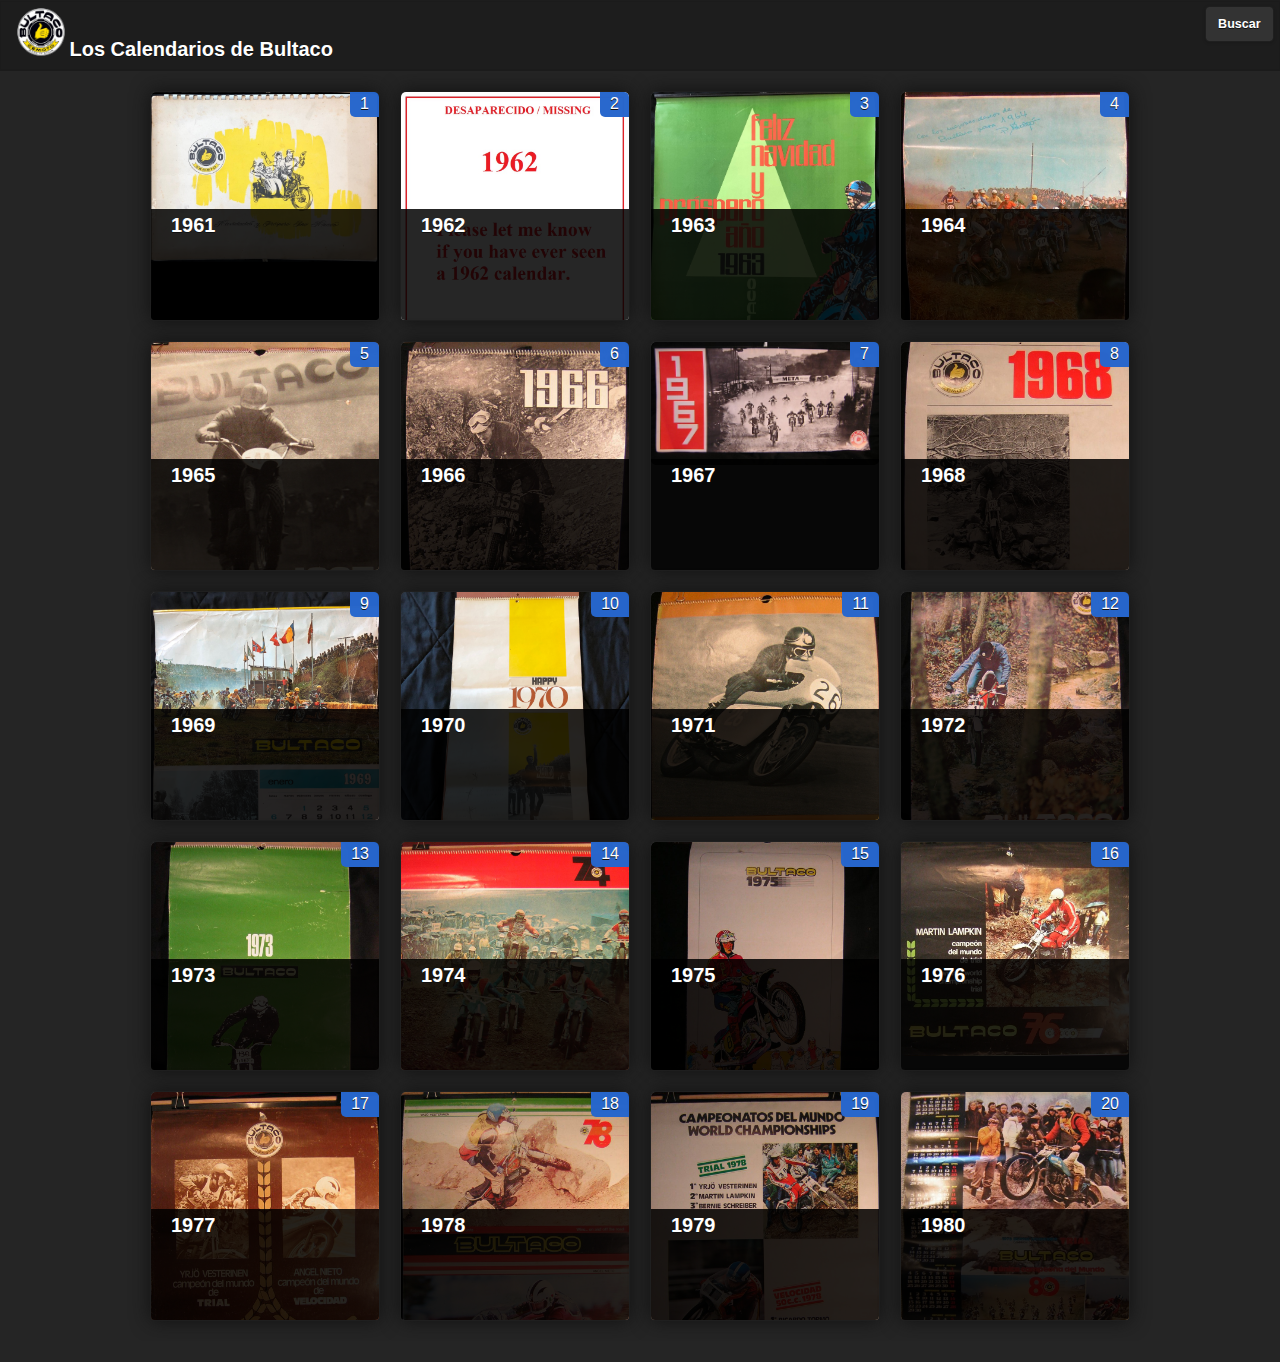
==== calendars.html @ 8ec5a5cc "Add files via upload" ====
<!DOCTYPE html>
<html>
    <head>
        <meta charset="utf-8">
        <meta name="viewport" content="width=device-width, initial-scale=1">
        <title>Bultaco Calendars</title>
        <link rel="stylesheet" href="./libs/jquery.mobile-1.4.5.min.css">
        <link rel="stylesheet" href="./libs/listview-grid.css">
        <script src="./libs/jquery-latest.min.js"></script>
        <script src="./libs/jquery.mobile-1.4.5.min.js"></script>
        <script type='text/javascript' src='./libs/knockout-3.5.0.js'></script>
        <script type="text/javascript" src='./libs/calendars.js'></script>
        <script type="text/javascript">
            var myViewModel= { "calendars": ko.observableArray() };
            $( document ).ready(function() {
                myViewModel.calendars(engCalendars);
                ko.applyBindings(myViewModel);
                $( ".photopopup" ).on({
                    popupbeforeposition: function() {
                        var maxHeight = $( window ).height() - 60 + "px";
                        $( ".photopopup img" ).css( "max-height", maxHeight );
                    }
                });   
            });
            var currentIndex;
            var currentYear;
            var currentPages;
            function go(year, pages) {
                currentIndex = 0;
                currentYear=year;
                currentPages=pages;
                document.getElementById("previous").style.display = "block";
                document.getElementById("next").style.display = "block";
                if (currentIndex==0) document.getElementById("previous").style.display = "none";
                if (currentIndex==currentPages-1) document.getElementById("next").style.display = "none";
                document.getElementById("calendarImage").src = "./calendars/" + currentYear + "/" + currentYear+ "-" + currentIndex + ".jpg";
                $( "#popCalendar" ).popup();    
                $( "#popCalendar" ).popup({ history: false });            
                $( "#popCalendar" ).popup({ positionTo: "window" });
                $( "#popCalendar" ).popup({ transition: "flip" });
                $( "#popCalendar" ).popup("open");
            }
            function previous() {
                if (currentIndex==0) return;
                currentIndex--;
                if (currentIndex==0) document.getElementById("previous").style.display = "none";
                document.getElementById("next").style.display = "block";
                document.getElementById("calendarImage").src = "./calendars/" + currentYear + "/" + currentYear+ "-" + currentIndex + ".jpg";
                $( "#popManual" ).popup("reposition", {"positionTo":"window"});
            }
            function next() {
                if (currentIndex==currentPages-1) return;
                currentIndex++;
                if (currentIndex==currentPages-1) document.getElementById("next").style.display = "none";
                document.getElementById("previous").style.display = "block";
                document.getElementById("calendarImage").src = "./calendars/" + currentYear + "/" + currentYear + "-" + currentIndex + ".jpg";
                $( "#popManual" ).popup("reposition", {"positionTo":"window"});
            }
        </script>
    </head>
    <body>
        <div data-role="page" id="main-page" class="my-page" data-theme="b">
            <div data-role="header" data-position="fixed">
                <div class="ui-bar ui-bar-b">
                    <img src="./images/logo.png" class="logo">
                    <span class="my-title">Los Calendarios de Bultaco</span>
                    <a href="#nav-panel" data-icon="bars" class="ui-btn-right ui-link ui-btn ui-icon-bars ui-shadow ui-corner-all" data-role="button" role="button">Buscar</a>
                </div>                
            </div>
            <div role="main" class="ui-content">
                <ul id="calendar_list" data-role="listview" data-inset="true" data-filter="true" data-input="#filterable-input">
                    <!-- ko foreach: calendars -->
                        <li>
                            <a data-bind="click: function(){go(year, pages);}" >
                                <img data-bind="attr:{src:'./calendars/' + year + '/' + year + '-0.jpg'}" class="ui-li-thumb">
                                <h2 data-bind='text:year'></h2>
                                <p>
                                </p>
                                <p class="ui-li-aside">
                                    <span data-bind='text:($index() + 1)'></span>
                                </p>
                            </a>
                        </li>
                    <!-- /ko -->
                </ul>
            </div>
            <div data-role="popup" id="popCalendar" class="photopopup">
                <a href="#" data-bind="click:function(){$( '#popCalendar' ).popup( 'close' );}" data-role="button" data-theme="b" data-icon="delete" data-iconpos="notext" class="ui-btn-right">Close</a>
                <img id="calendarImage">
                <img id="previous" style="position:absolute; top:50%; width:3em; height:3em; opacity:.8;" onclick="javascript:previous();" src="./images/previous.png">
                <img id="next" style="position:absolute; top:50%; right:0%; width:3em; height:3em; opacity:.8;" onclick="javascript:next();" src="./images/next.png">
            </div>
            <div data-role="panel" data-display="overlay" data-position="right" id="nav-panel">
                <h2>Buscar</h2>
                <input type="text" data-type="search" id="filterable-input" data-theme="a">
                <br>
                <br>
                <a href="https://bultacomanuals.github.io">Los Manuales</a>
                <br>
                <br>
                <br>
               <center>
                    <span>Pregunta o Comentarios:</span><br>
                    <span>Questions or Comments:</span><br>
                    <a href="mailto:rwbook@columbus.rr.com">Robert Book</a><br><br><br>
                </center>                
            </div>
        </div>
    </body>
</html>
---- libs/listview-grid.css ----
/* A bit custom styling */
.my-page .ui-listview li .ui-btn h2 {
	color: #ffffff;
}
.my-page .ui-listview li .ui-btn p {
	color: #ffffff;
}
.my-page .ui-listview li .ui-btn .ui-li-aside {
	color: #ffffff;
}
.logo {
	width:3em;
	height:3em;
}
.my-title {
	font-size: 1.25em;
}
/* First breakpoint is 48em (768px). 3 column layout. Tiles 250x250 pixels incl. margin at the breakpoint. */
@media ( min-width: 48em ) {
	.my-page .ui-content {
		padding: .5625em; /* 9px */
	}
	.my-page .ui-listview li {
		float: left;
		width: 30.9333%; /* 33.3333% incl. 2 x 1.2% margin */
		height: 14.5em; /* 232p */
		margin: .5625em 1.2%;
	}
	.my-page .ui-listview li > .ui-btn {
		-webkit-box-sizing: border-box; /* include padding and border in height so we can set it to 100% */
		-moz-box-sizing: border-box;
		box-sizing: border-box;
		height: 100%;
	}
	.my-page .ui-listview li.ui-li-has-thumb .ui-li-thumb {
		height: auto; /* To keep aspect ratio. */
		max-width: 100%;
		max-height: none;
	}
	/* Make all list items and anchors inherit the border-radius from the UL. */
	.my-page .ui-listview li,
	.my-page .ui-listview li .ui-btn,
	.my-page .ui-listview .ui-li-thumb {
		-webkit-border-radius: inherit;
		border-radius: inherit;
	}
	/* Hide the icon */
	.my-page .ui-listview .ui-btn-icon-right:after {
		display: none;
	}
	/* Make text wrap. */
	.my-page .ui-listview h2,
	.my-page .ui-listview p {
		white-space: normal;
		overflow: visible;
		position: absolute;
		left: 0;
		right: 0;
	}
	/* Text position */
	.my-page .ui-listview h2 {
		font-size: 1.25em;
		margin: 0;
		padding: .125em 1em;
		bottom: 50%;
	}
	.my-page .ui-listview p {
		font-size: 1em;
		margin: 0;
		padding: 0 1.25em;
		min-height: 50%;
		bottom: 0;
	}
	/* Semi transparent background and different position if there is a thumb. The button has overflow hidden so we don't need to set border-radius. */
	.ui-listview .ui-li-has-thumb h2,
	.ui-listview .ui-li-has-thumb p {
		background: #111;
		background: rgba(0,0,0,.85);
	}
	.ui-listview .ui-li-has-thumb h2 {
		bottom: 35%;
	}
	.ui-listview .ui-li-has-thumb p {
		min-height: 35%;
	}
	/* ui-li-aside has class .ui-li-desc as well so we have to override some things. */
	.my-page .ui-listview .ui-li-aside {
		padding: .125em .625em;
		width: auto;
		min-height: 0;
		top: 0;
		left: auto;
		bottom: auto;
		/* Custom styling. */
		background: #990099;
		/* background: rgba(153,0,153,.85); */
		background: rgba(38,102,204,.99);
		-webkit-border-top-right-radius: inherit;
		border-top-right-radius: inherit;
		-webkit-border-bottom-left-radius: inherit;
		border-bottom-left-radius: inherit;
		-webkit-border-bottom-right-radius: 0;
		border-bottom-right-radius: 0;
	}
	/* If you want to add shadow, don't kill the focus style. */
	.my-page .ui-listview li {
		-moz-box-shadow: 0px 0px 19px #111;
		-webkit-box-shadow: 0px 0px 19px #111;
		box-shadow: 0px 0px 19px #111;
	}
	/* Images mask the hover bg color so we give desktop users feedback by applying the focus style on hover as well. */
	.my-page .ui-listview li > .ui-btn:hover {
		-moz-box-shadow: 0px 0px 52px #33ccff;
		-webkit-box-shadow: 0px 0px 52px #33ccff;
		box-shadow: 0px 0px 52px #33ccff;
	}
	/* Animate focus and hover style, and resizing. */
	.my-page .ui-listview li,
	.my-page .ui-listview .ui-btn {
		-webkit-transition: all 500ms ease;
		-moz-transition: all 500ms ease;
		-o-transition: all 500ms ease;
		-ms-transition: all 500ms ease;
		transition: all 500ms ease;
	}
}

/* Second breakpoint is 63.75em (1020px). 4 column layout. Tiles will be 250x250 pixels incl. margin again at the breakpoint. */
@media ( min-width: 63.75em ) {
	.my-page .ui-content {
		padding: .625em; /* 10px */
	}
	/* Set a max-width for the last breakpoint to prevent too much stretching on large screens.
	By setting the max-width equal to the breakpoint width minus padding we keep square tiles. */
	.my-page .ui-listview {
		max-width: 62.5em; /* 1000px */
		margin: 0 auto;
	}
	/* Because of the 1000px max-width the width will always be 230px (and margin left/right 10px),
	but we stick to percentage values for demo purposes. */
	.my-page .ui-listview li {
		width: 23%;
		height: 230px;
		margin: .625em 1%;
	}
}

/* For this demo we used images with a size of 310x310 pixels. Just before the second breakpoint the images reach their max width: 1019px - 2 x 9px padding = 1001px x 30.9333% = ~310px */
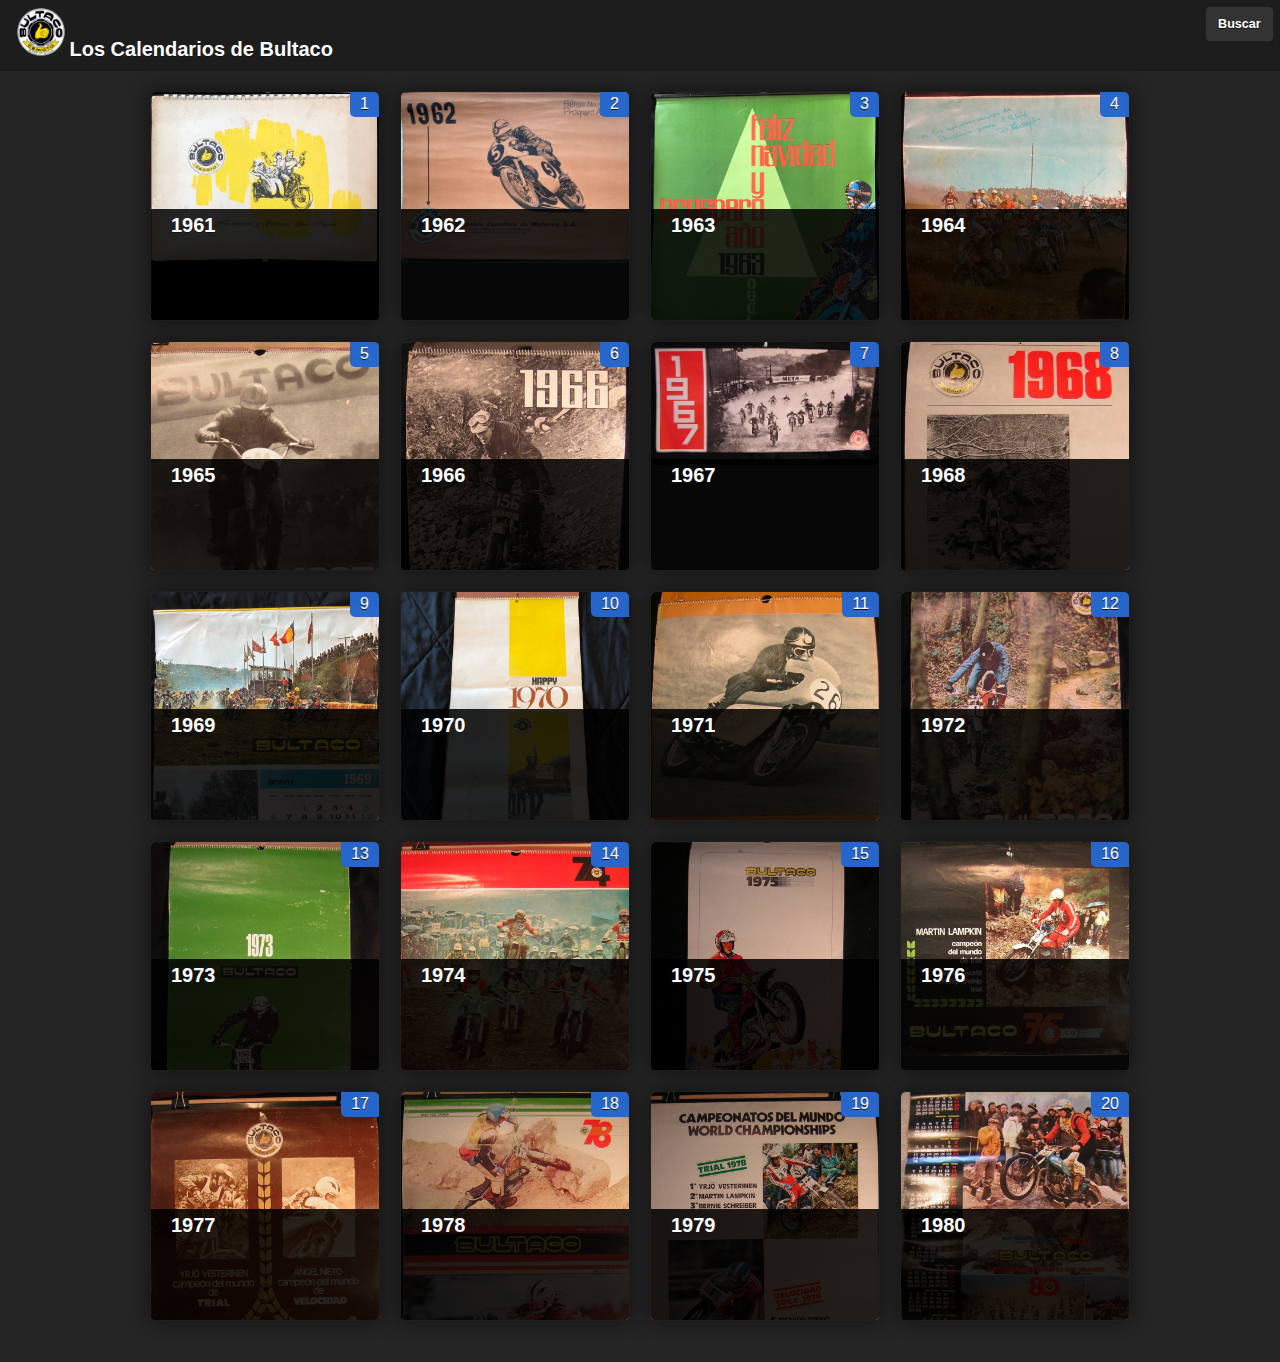
==== commit 7d328c97: "Update calendars.html" ====
--- a/calendars.html
+++ b/calendars.html
@@ -1,4 +1,4 @@
-<!DOCTYPE html>
+<!DOCTYPE html> 
 <html>
     <head>
         <meta charset="utf-8">
@@ -46,7 +46,7 @@
                 if (currentIndex==0) document.getElementById("previous").style.display = "none";
                 document.getElementById("next").style.display = "block";
                 document.getElementById("calendarImage").src = "./calendars/" + currentYear + "/" + currentYear+ "-" + currentIndex + ".jpg";
-                $( "#popManual" ).popup("reposition", {"positionTo":"window"});
+                $( "#popCalendar" ).popup("reposition", {"positionTo":"window"});
             }
             function next() {
                 if (currentIndex==currentPages-1) return;
@@ -54,7 +54,10 @@
                 if (currentIndex==currentPages-1) document.getElementById("next").style.display = "none";
                 document.getElementById("previous").style.display = "block";
                 document.getElementById("calendarImage").src = "./calendars/" + currentYear + "/" + currentYear + "-" + currentIndex + ".jpg";
-                $( "#popManual" ).popup("reposition", {"positionTo":"window"});
+                $( "#popCalendar" ).popup("reposition", {"positionTo":"window"});
+            }
+            function goIndex() {
+                window.location = "https://bultacomanuals.github.io/index.html"
             }
         </script>
     </head>
@@ -95,7 +98,7 @@
                 <input type="text" data-type="search" id="filterable-input" data-theme="a">
                 <br>
                 <br>
-                <a href="https://bultacomanuals.github.io">Los Manuales</a>
+                <a href="#" data-bind="click:goIndex">Los Manuales</a>
                 <br>
                 <br>
                 <br>
@@ -106,5 +109,8 @@
                 </center>                
             </div>
         </div>
+        <a href="https://www.freecounterstat.com" title="free web page counter">
+             <img src="https://counter1.stat.ovh/private/freecounterstat.php?c=911zbbh21y8k8qn18wumnh9rsy936lsg" border="0" title="free web page counter" alt="free web page counter">
+        </a>
     </body>
-</html>+</html>
